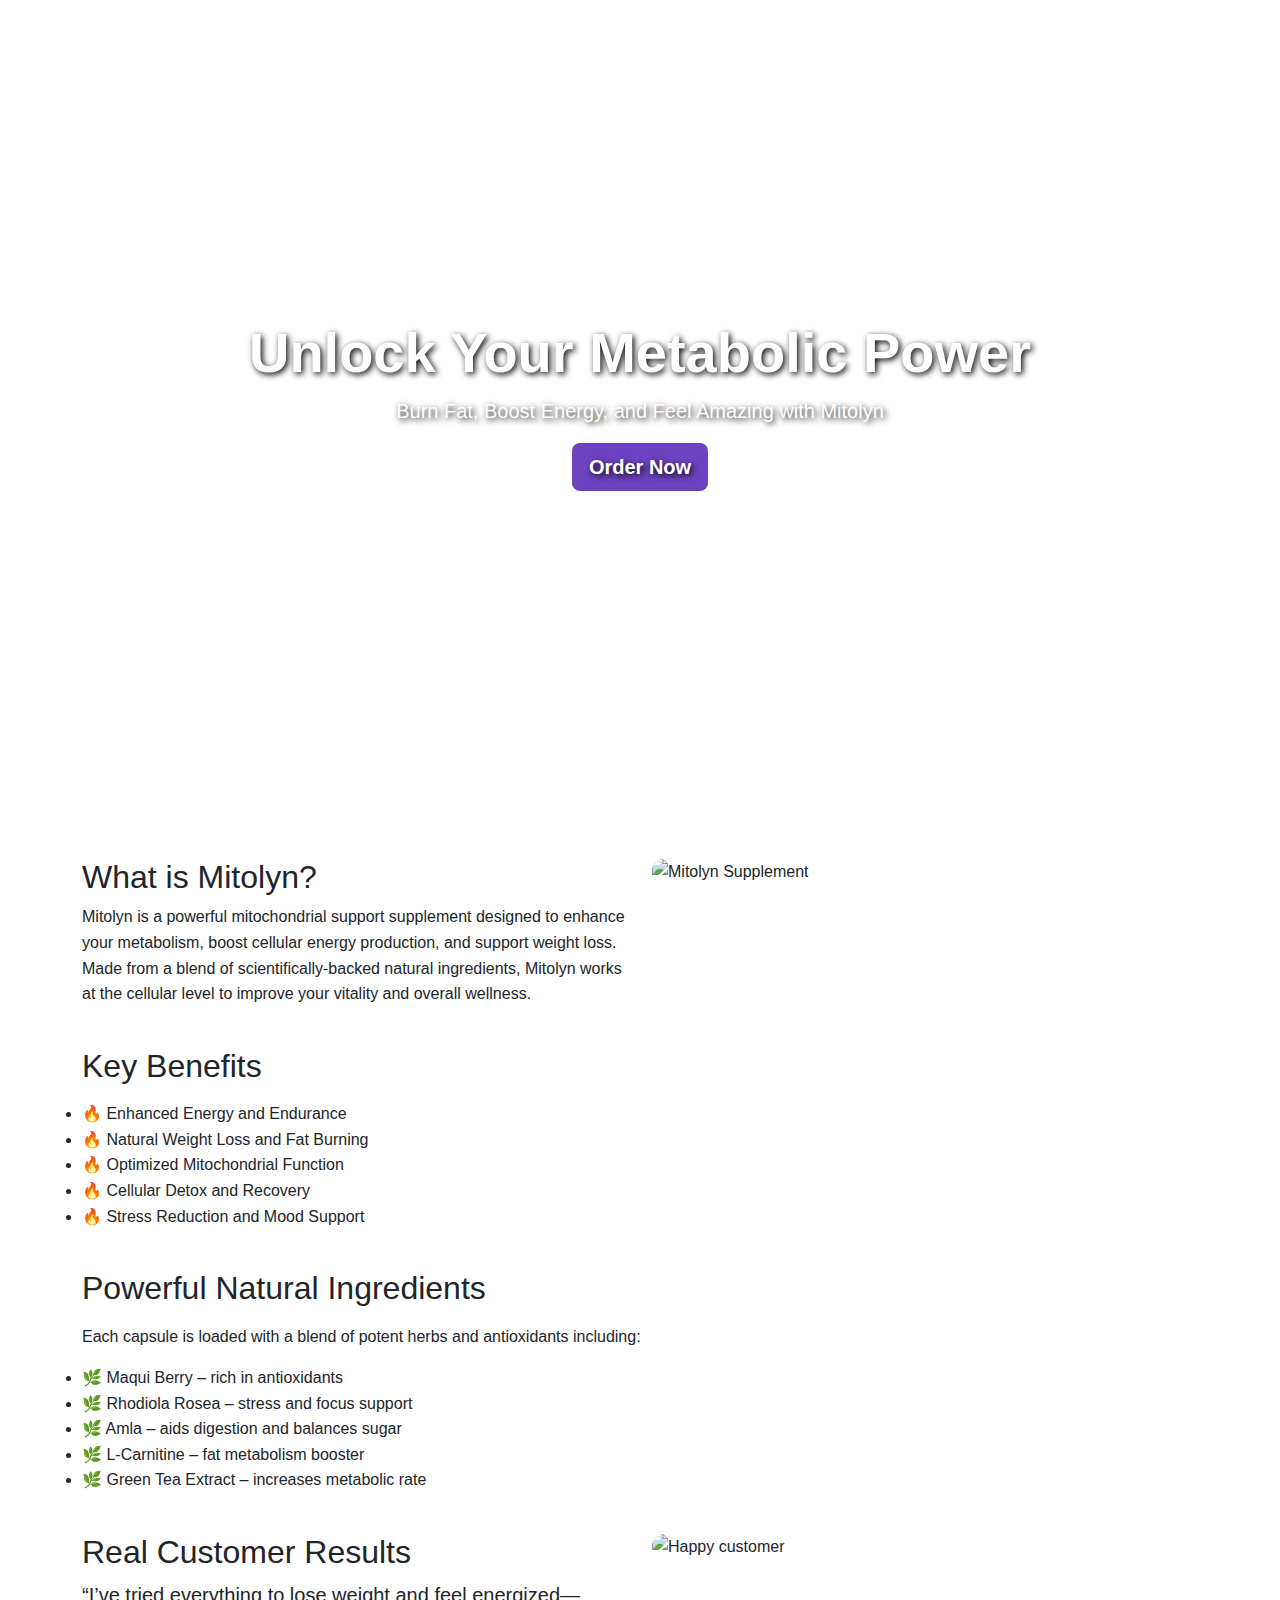
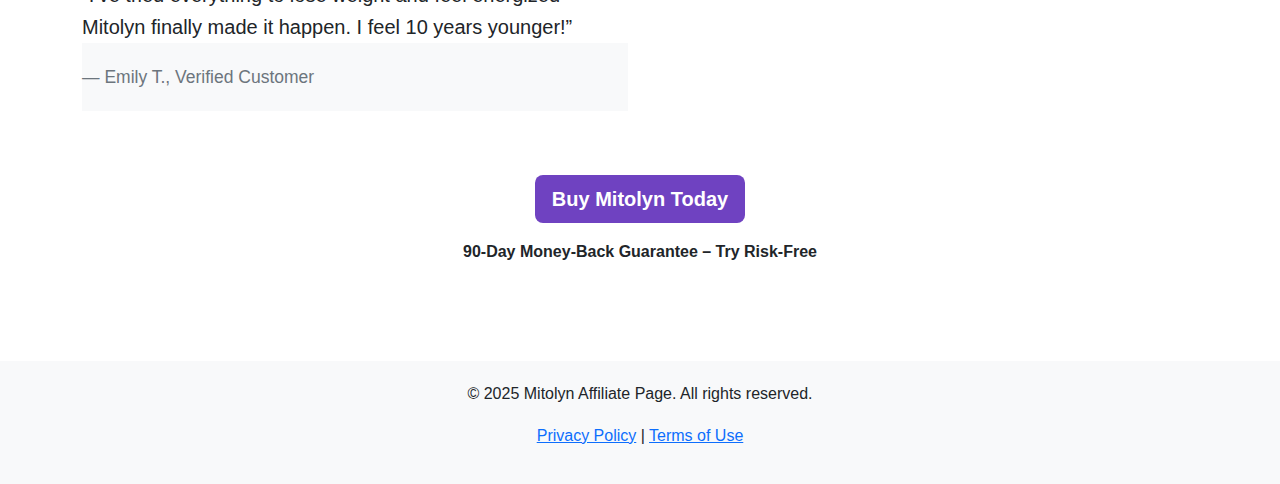
==== index.html @ e43dc60f "Create index.html" ====
<!DOCTYPE html>
<html lang="en">
<head>
  <meta charset="UTF-8" />
  <meta name="viewport" content="width=device-width, initial-scale=1.0" />
  <meta name="description" content="Boost your energy, burn fat, and support cellular health with Mitolyn – the ultimate mitochondrial support supplement. Read reviews, benefits, and order now!">
  <meta name="keywords" content="Mitolyn, weight loss supplement, mitochondrial health, energy booster, natural fat burner">
  <meta name="author" content="YourName">
  <title>Mitolyn Supplement | Boost Your Energy & Burn Fat Naturally</title>
  <link rel="stylesheet" href="https://cdn.jsdelivr.net/npm/bootstrap@5.3.2/dist/css/bootstrap.min.css">
  <style>
    body {
      font-family: 'Segoe UI', sans-serif;
      line-height: 1.6;
    }
    header {
      background: url('https://tse1.mm.bing.net/th?id=OIP.EriZSXghdCGumg3y9RZv5QHaHa&pid=Api') no-repeat center center/cover;
      height: 90vh;
      color: white;
      text-shadow: 2px 2px 6px #000;
    }
    .cta-btn {
      background-color: #6f42c1;
      color: white;
      font-weight: bold;
    }
    .section-img {
      max-width: 100%;
      height: auto;
      border-radius: 12px;
    }
    footer {
      background-color: #f8f9fa;
      padding: 20px 0;
    }
  </style>
</head>
<body>
  <header class="d-flex align-items-center justify-content-center text-center">
    <div>
      <h1 class="display-4 fw-bold">Unlock Your Metabolic Power</h1>
      <p class="lead">Burn Fat, Boost Energy, and Feel Amazing with Mitolyn</p>
      <a href="https://3f208wucfrdl1u29lj18cfbk1c.hop.clickbank.net" class="btn cta-btn btn-lg">Order Now</a>
    </div>
  </header>

  <section class="container py-5">
    <div class="row mb-4">
      <div class="col-md-6">
        <h2>What is Mitolyn?</h2>
        <p>Mitolyn is a powerful mitochondrial support supplement designed to enhance your metabolism, boost cellular energy production, and support weight loss. Made from a blend of scientifically-backed natural ingredients, Mitolyn works at the cellular level to improve your vitality and overall wellness.</p>
      </div>
      <div class="col-md-6">
        <img src="https://tse2.mm.bing.net/th?id=OIP.ZuJ0_TETiez0R9zEahmlbgHaG3&pid=Api" alt="Mitolyn Supplement" class="section-img">
      </div>
    </div>

    <div class="row mb-4">
      <h2 class="mb-3">Key Benefits</h2>
      <ul>
        <li>🔥 Enhanced Energy and Endurance</li>
        <li>🔥 Natural Weight Loss and Fat Burning</li>
        <li>🔥 Optimized Mitochondrial Function</li>
        <li>🔥 Cellular Detox and Recovery</li>
        <li>🔥 Stress Reduction and Mood Support</li>
      </ul>
    </div>

    <div class="row mb-4">
      <h2 class="mb-3">Powerful Natural Ingredients</h2>
      <p>Each capsule is loaded with a blend of potent herbs and antioxidants including:</p>
      <ul>
        <li>🌿 Maqui Berry – rich in antioxidants</li>
        <li>🌿 Rhodiola Rosea – stress and focus support</li>
        <li>🌿 Amla – aids digestion and balances sugar</li>
        <li>🌿 L-Carnitine – fat metabolism booster</li>
        <li>🌿 Green Tea Extract – increases metabolic rate</li>
      </ul>
    </div>

    <div class="row mb-5">
      <div class="col-md-6">
        <h2>Real Customer Results</h2>
        <blockquote class="blockquote">
          <p>“I’ve tried everything to lose weight and feel energized—Mitolyn finally made it happen. I feel 10 years younger!”</p>
          <footer class="blockquote-footer">Emily T., Verified Customer</footer>
        </blockquote>
      </div>
      <div class="col-md-6">
        <img src="https://tse4.mm.bing.net/th?id=OIP.ik0ihR_pHuFBdjFWXL9flwHaJ4&pid=Api" class="section-img" alt="Happy customer">
      </div>
    </div>

    <div class="text-center mb-5">
      <a href="https://3f208wucfrdl1u29lj18cfbk1c.hop.clickbank.net" class="btn btn-lg cta-btn">Buy Mitolyn Today</a>
      <p class="mt-3"><strong>90-Day Money-Back Guarantee – Try Risk-Free</strong></p>
    </div>
  </section>

  <footer class="text-center">
    <div class="container">
      <p>&copy; 2025 Mitolyn Affiliate Page. All rights reserved.</p>
      <p><a href="#">Privacy Policy</a> | <a href="#">Terms of Use</a></p>
    </div>
  </footer>

  <script src="https://cdn.jsdelivr.net/npm/bootstrap@5.3.2/dist/js/bootstrap.bundle.min.js"></script>
</body>
</html>
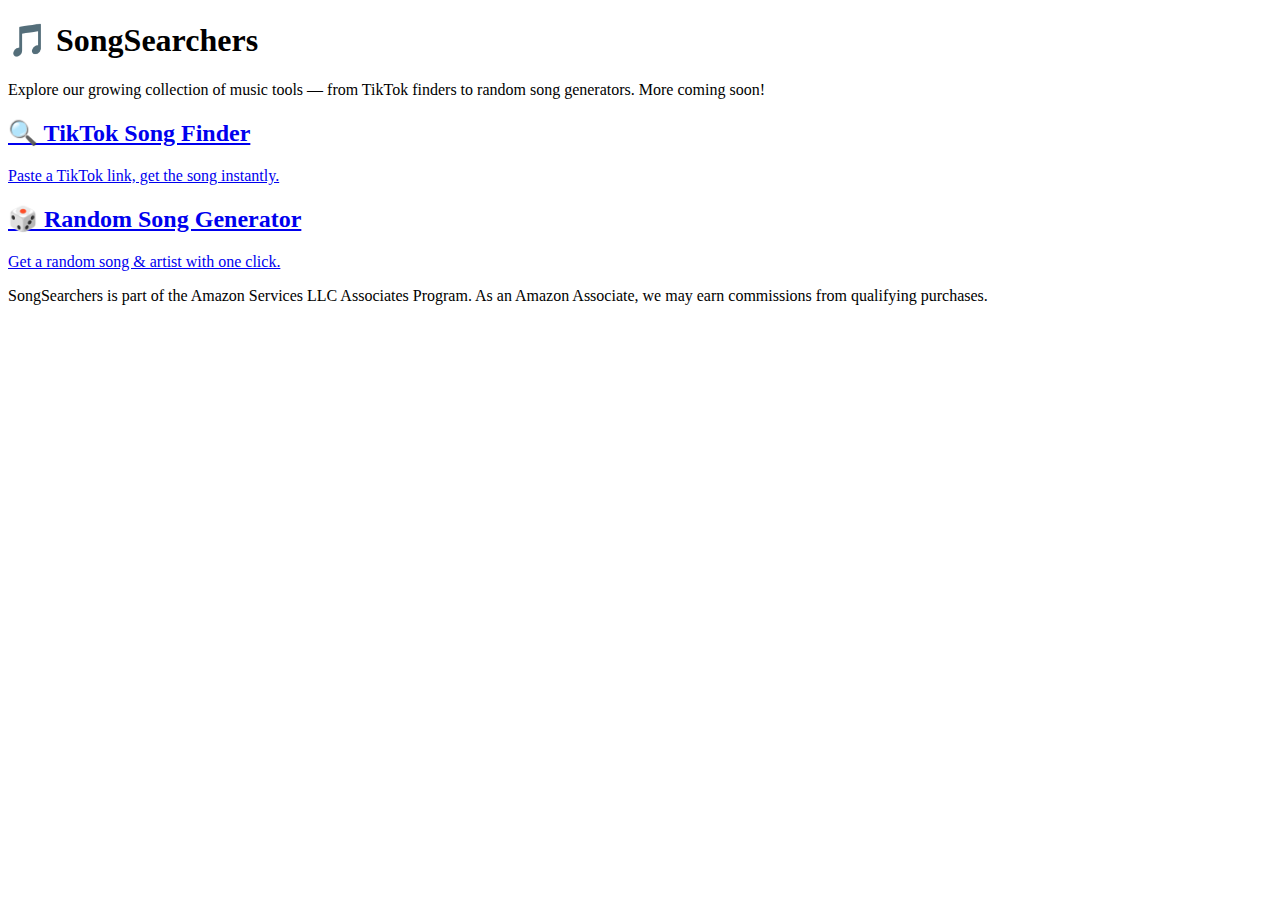
==== commit 35807a5f: "Update index.html" ====
--- a/index.html
+++ b/index.html
@@ -2,108 +2,41 @@
 <html lang="en">
 <head>
   <meta charset="UTF-8" />
-  <meta name="viewport" content="width=device-width, initial-scale=1.0" />
-  <meta name="description" content="Boost your energy, burn fat, and support cellular health with Mitolyn – the ultimate mitochondrial support supplement. Read reviews, benefits, and order now!">
-  <meta name="keywords" content="Mitolyn, weight loss supplement, mitochondrial health, energy booster, natural fat burner">
-  <meta name="author" content="YourName">
-  <title>Mitolyn Supplement | Boost Your Energy & Burn Fat Naturally</title>
-  <link rel="stylesheet" href="https://cdn.jsdelivr.net/npm/bootstrap@5.3.2/dist/css/bootstrap.min.css">
-  <style>
-    body {
-      font-family: 'Segoe UI', sans-serif;
-      line-height: 1.6;
-    }
-    header {
-      background: url('https://tse1.mm.bing.net/th?id=OIP.EriZSXghdCGumg3y9RZv5QHaHa&pid=Api') no-repeat center center/cover;
-      height: 90vh;
-      color: white;
-      text-shadow: 2px 2px 6px #000;
-    }
-    .cta-btn {
-      background-color: #6f42c1;
-      color: white;
-      font-weight: bold;
-    }
-    .section-img {
-      max-width: 100%;
-      height: auto;
-      border-radius: 12px;
-    }
-    footer {
-      background-color: #f8f9fa;
-      padding: 20px 0;
-    }
-  </style>
+  <meta name="viewport" content="width=device-width, initial-scale=1.0"/>
+  <title>SongSearchers Tools Hub</title>
+  <link rel="stylesheet" href="style.css">
 </head>
 <body>
-  <header class="d-flex align-items-center justify-content-center text-center">
-    <div>
-      <h1 class="display-4 fw-bold">Unlock Your Metabolic Power</h1>
-      <p class="lead">Burn Fat, Boost Energy, and Feel Amazing with Mitolyn</p>
-      <a href="https://3f208wucfrdl1u29lj18cfbk1c.hop.clickbank.net" class="btn cta-btn btn-lg">Order Now</a>
-    </div>
+
+  <header>
+    <h1>🎵 SongSearchers</h1>
+    <p class="intro">Explore our growing collection of music tools — from TikTok finders to random song generators. More coming soon!</p>
   </header>
 
-  <section class="container py-5">
-    <div class="row mb-4">
-      <div class="col-md-6">
-        <h2>What is Mitolyn?</h2>
-        <p>Mitolyn is a powerful mitochondrial support supplement designed to enhance your metabolism, boost cellular energy production, and support weight loss. Made from a blend of scientifically-backed natural ingredients, Mitolyn works at the cellular level to improve your vitality and overall wellness.</p>
-      </div>
-      <div class="col-md-6">
-        <img src="https://tse2.mm.bing.net/th?id=OIP.ZuJ0_TETiez0R9zEahmlbgHaG3&pid=Api" alt="Mitolyn Supplement" class="section-img">
-      </div>
-    </div>
+  <div class="tools-grid">
+    <a href="tiktok-song-finder.html" class="tool-card">
+      <h2>🔍 TikTok Song Finder</h2>
+      <p>Paste a TikTok link, get the song instantly.</p>
+    </a>
 
-    <div class="row mb-4">
-      <h2 class="mb-3">Key Benefits</h2>
-      <ul>
-        <li>🔥 Enhanced Energy and Endurance</li>
-        <li>🔥 Natural Weight Loss and Fat Burning</li>
-        <li>🔥 Optimized Mitochondrial Function</li>
-        <li>🔥 Cellular Detox and Recovery</li>
-        <li>🔥 Stress Reduction and Mood Support</li>
-      </ul>
-    </div>
+    <a href="random-song-generator.html" class="tool-card">
+      <h2>🎲 Random Song Generator</h2>
+      <p>Get a random song & artist with one click.</p>
+    </a>
 
-    <div class="row mb-4">
-      <h2 class="mb-3">Powerful Natural Ingredients</h2>
-      <p>Each capsule is loaded with a blend of potent herbs and antioxidants including:</p>
-      <ul>
-        <li>🌿 Maqui Berry – rich in antioxidants</li>
-        <li>🌿 Rhodiola Rosea – stress and focus support</li>
-        <li>🌿 Amla – aids digestion and balances sugar</li>
-        <li>🌿 L-Carnitine – fat metabolism booster</li>
-        <li>🌿 Green Tea Extract – increases metabolic rate</li>
-      </ul>
-    </div>
+    <!-- Future cards go here -->
+    <!--
+    <a href="youtube-downloader.html" class="tool-card">
+      <h2>⬇️ YouTube Song Downloader</h2>
+      <p>Convert YouTube links into MP3s (coming soon).</p>
+    </a>
+    -->
+  </div>
 
-    <div class="row mb-5">
-      <div class="col-md-6">
-        <h2>Real Customer Results</h2>
-        <blockquote class="blockquote">
-          <p>“I’ve tried everything to lose weight and feel energized—Mitolyn finally made it happen. I feel 10 years younger!”</p>
-          <footer class="blockquote-footer">Emily T., Verified Customer</footer>
-        </blockquote>
-      </div>
-      <div class="col-md-6">
-        <img src="https://tse4.mm.bing.net/th?id=OIP.ik0ihR_pHuFBdjFWXL9flwHaJ4&pid=Api" class="section-img" alt="Happy customer">
-      </div>
-    </div>
-
-    <div class="text-center mb-5">
-      <a href="https://3f208wucfrdl1u29lj18cfbk1c.hop.clickbank.net" class="btn btn-lg cta-btn">Buy Mitolyn Today</a>
-      <p class="mt-3"><strong>90-Day Money-Back Guarantee – Try Risk-Free</strong></p>
-    </div>
-  </section>
-
-  <footer class="text-center">
-    <div class="container">
-      <p>&copy; 2025 Mitolyn Affiliate Page. All rights reserved.</p>
-      <p><a href="#">Privacy Policy</a> | <a href="#">Terms of Use</a></p>
-    </div>
+  <footer>
+    <p>SongSearchers is part of the Amazon Services LLC Associates Program. As an Amazon Associate, we may earn commissions from qualifying purchases.</p>
   </footer>
 
-  <script src="https://cdn.jsdelivr.net/npm/bootstrap@5.3.2/dist/js/bootstrap.bundle.min.js"></script>
 </body>
 </html>
+
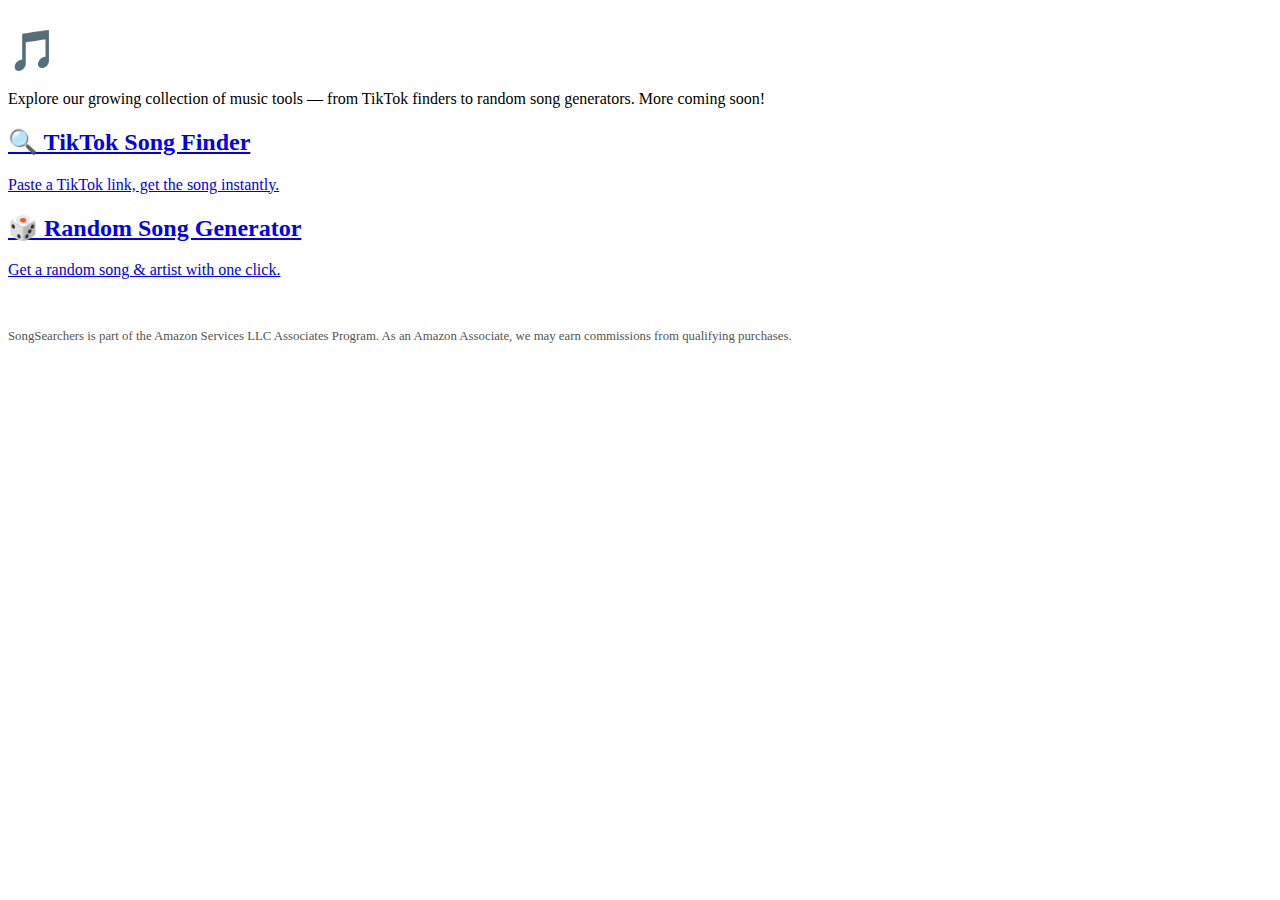
==== commit 6712bce8: "Update index.html" ====
--- a/index.html
+++ b/index.html
@@ -4,7 +4,7 @@
   <meta charset="UTF-8" />
   <meta name="viewport" content="width=device-width, initial-scale=1.0"/>
   <title>SongSearchers Tools Hub</title>
-  <link rel="stylesheet" href="style.css">
+  <link rel="stylesheet" href="style.css"> <!-- Your external CSS file -->
 </head>
 <body>
 
--- a/style.css
+++ b/style.css
@@ -0,0 +1,76 @@
+<style>
+  body {
+    margin: 0;
+    padding: 0;
+    background: radial-gradient(circle at center, #1a1a1a 0%, #000000 100%);
+    color: #fff;
+    font-family: 'Segoe UI', sans-serif;
+    display: flex;
+    flex-direction: column;
+    align-items: center;
+    min-height: 100vh;
+    justify-content: center;
+    text-align: center;
+    overflow: hidden;
+  }
+
+  h1 {
+    font-size: 2.5em;
+    color: #fff;
+    margin-bottom: 0.3em;
+  }
+
+  .highlight {
+    background: linear-gradient(90deg, #ff2a68, #00f0ff);
+    -webkit-background-clip: text;
+    -webkit-text-fill-color: transparent;
+    font-weight: bold;
+  }
+
+  .card {
+    background: #1f1f1f;
+    padding: 30px;
+    border-radius: 16px;
+    box-shadow: 0 0 30px rgba(255, 42, 104, 0.2);
+    max-width: 400px;
+    width: 90%;
+  }
+
+  input, button {
+    width: 100%;
+    padding: 12px;
+    border-radius: 12px;
+    border: none;
+    margin-top: 12px;
+    font-size: 1em;
+  }
+
+  input {
+    background: #333;
+    color: #fff;
+  }
+
+  button {
+    background: linear-gradient(90deg, #ff2a68, #00f0ff);
+    color: #000;
+    font-weight: bold;
+    cursor: pointer;
+    transition: transform 0.2s;
+  }
+
+  button:hover {
+    transform: scale(1.03);
+  }
+
+  .result {
+    margin-top: 20px;
+    font-size: 1.2em;
+    color: #0ff;
+  }
+
+  footer {
+    margin-top: 50px;
+    font-size: 0.8em;
+    color: #555;
+  }
+</style>
